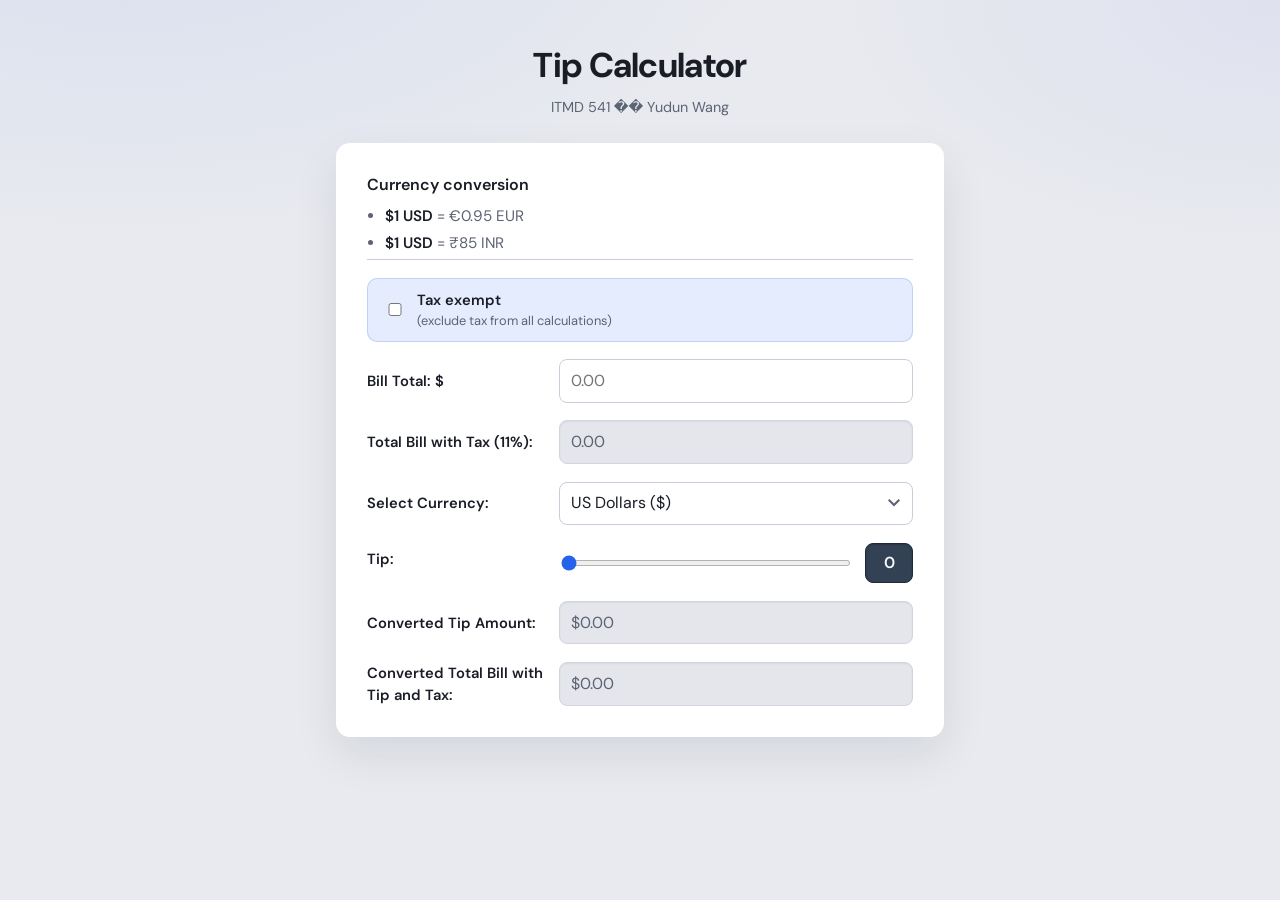
==== Lab5/index.html @ e3486f52 "Lab5" ====
<!DOCTYPE html>
<html lang="en">
<head>
  <meta charset="UTF-8">
  <meta name="viewport" content="width=device-width, initial-scale=1.0">
  <title>ITMD 541 - Lab 5 - International Tip Calculator</title>
  <link rel="preconnect" href="https://fonts.googleapis.com">
  <link rel="preconnect" href="https://fonts.gstatic.com" crossorigin>
  <link href="https://fonts.googleapis.com/css2?family=DM+Sans:ital,opsz,wght@0,9..40,400;0,9..40,600;0,9..40,700;1,9..40,400&display=swap" rel="stylesheet">
  <link rel="stylesheet" href="styles.css">
</head>
<body>
  <main class="page">
    <header class="page__header">
      <h1 class="page__title">Tip Calculator</h1>
      <p class="page__meta">ITMD 541 �� Yudun Wang</p>
    </header>

    <form class="calc-form" id="tip-form" novalidate>
      <section class="calc-form__section calc-form__section--rates" aria-labelledby="rates-heading">
        <h2 id="rates-heading" class="calc-form__subheading">Currency conversion</h2>
        <ul class="rate-list">
          <li><span class="rate-list__usd">$1 USD</span> = &euro;0.95 EUR</li>
          <li><span class="rate-list__usd">$1 USD</span> = &#8377;85 INR</li>
        </ul>
      </section>

      <div class="field field--checkbox">
        <input type="checkbox" id="tax-exempt" name="taxExempt" class="field__control">
        <label for="tax-exempt" class="field__label">Tax exempt <span class="field__hint">(exclude tax from all calculations)</span></label>
      </div>

      <div class="field">
        <label for="bill-total" class="field__label">Bill Total: $</label>
        <input type="text" id="bill-total" name="billTotal" class="field__control field__control--text" inputmode="decimal" autocomplete="off" placeholder="0.00" aria-describedby="bill-error">
      </div>
      <p class="field-error" id="bill-error" role="alert" hidden></p>

      <div class="field">
        <label for="total-with-tax" class="field__label">Total Bill with Tax (11%):</label>
        <input type="text" id="total-with-tax" name="totalWithTax" class="field__control field__control--text field__control--disabled" disabled readonly value="0.00">
      </div>

      <div class="field">
        <label for="currency" class="field__label">Select Currency:</label>
        <select id="currency" name="currency" class="field__control field__control--select">
          <option value="USD" selected>US Dollars ($)</option>
          <option value="EUR">Euros (&euro;)</option>
          <option value="INR">Indian Rupee (&#8377;)</option>
        </select>
      </div>

      <div class="field field--tip">
        <label for="tip-slider" class="field__label">Tip:</label>
        <div class="tip-row">
          <input type="range" id="tip-slider" name="tipPercent" class="field__control field__control--range" min="0" max="100" value="0" step="1">
          <output id="tip-percent-display" class="tip-readout" for="tip-slider" aria-live="polite" title="Tip percentage">0</output>
        </div>
      </div>

      <div class="field">
        <label for="converted-tip" class="field__label">Converted Tip Amount:</label>
        <input type="text" id="converted-tip" name="convertedTip" class="field__control field__control--text field__control--disabled" disabled readonly value="0.00">
      </div>

      <div class="field">
        <label for="converted-total" class="field__label">Converted Total Bill with Tip and Tax:</label>
        <input type="text" id="converted-total" name="convertedTotal" class="field__control field__control--text field__control--disabled" disabled readonly value="0.00">
      </div>
    </form>
  </main>
  <script src="tip-calculator.js"></script>
</body>
</html>
---- Lab5/styles.css ----
/* Lab 5 — International Tip Calculator */

:root {
  --bg-page: #e8eaef;
  --bg-card: #ffffff;
  --bg-disabled: #e4e6ec;
  --border: #c8ced9;
  --text: #1a1d26;
  --text-muted: #5c6373;
  --accent: #2563eb;
  --accent-soft: rgba(37, 99, 235, 0.12);
  --danger: #b91c1c;
  --danger-bg: #fee2e2;
  --radius: 14px;
  --shadow: 0 18px 45px rgba(15, 23, 42, 0.09);
  --font: "DM Sans", system-ui, -apple-system, "Segoe UI", sans-serif;
}

*,
*::before,
*::after {
  box-sizing: border-box;
}

body {
  margin: 0;
  min-height: 100vh;
  font-family: var(--font);
  font-size: 1rem;
  line-height: 1.5;
  color: var(--text);
  background:
    radial-gradient(1200px 600px at 10% -10%, rgba(37, 99, 235, 0.08), transparent 55%),
    radial-gradient(900px 500px at 100% 0%, rgba(99, 102, 241, 0.07), transparent 50%),
    var(--bg-page);
}

.page {
  width: min(100% - 1.5rem, 38rem);
  margin-inline: auto;
  padding: clamp(1.25rem, 4vw, 2.5rem) 0;
}

.page__header {
  text-align: center;
  margin-bottom: 1.5rem;
}

.page__title {
  margin: 0 0 0.35rem;
  font-size: clamp(1.75rem, 4.5vw, 2.15rem);
  font-weight: 700;
  letter-spacing: -0.02em;
  color: var(--text);
}

.page__meta {
  margin: 0;
  font-size: 0.9rem;
  color: var(--text-muted);
}

.calc-form {
  background: var(--bg-card);
  border-radius: var(--radius);
  box-shadow: var(--shadow);
  border: 1px solid rgba(255, 255, 255, 0.7);
  padding: clamp(1.25rem, 3vw, 1.85rem);
  display: flex;
  flex-direction: column;
  gap: 1.1rem;
}

.calc-form__section--rates {
  padding-bottom: 0.25rem;
  border-bottom: 1px solid var(--border);
}

.calc-form__subheading {
  margin: 0 0 0.5rem;
  font-size: 1rem;
  font-weight: 600;
  color: var(--text);
}

.rate-list {
  margin: 0;
  padding-left: 1.15rem;
  color: var(--text-muted);
  font-size: 0.95rem;
}

.rate-list li + li {
  margin-top: 0.25rem;
}

.rate-list__usd {
  font-weight: 600;
  color: var(--text);
}

.field {
  display: grid;
  grid-template-columns: minmax(0, 11rem) 1fr;
  align-items: center;
  gap: 0.65rem 1rem;
}

@media (max-width: 520px) {
  .field {
    grid-template-columns: 1fr;
    align-items: start;
  }

  .field__label {
    margin-bottom: -0.25rem;
  }
}

.field--checkbox {
  grid-template-columns: auto 1fr;
  padding: 0.65rem 0.85rem;
  background: var(--accent-soft);
  border-radius: 10px;
  border: 1px solid rgba(37, 99, 235, 0.2);
}

.field--checkbox .field__label {
  font-weight: 600;
  cursor: pointer;
}

.field__hint {
  display: block;
  font-weight: 400;
  font-size: 0.8rem;
  color: var(--text-muted);
}

.field__label {
  font-weight: 600;
  font-size: 0.92rem;
}

.field__control {
  width: 100%;
  max-width: 100%;
  font: inherit;
  padding: 0.55rem 0.7rem;
  border: 1px solid var(--border);
  border-radius: 8px;
  background: #fff;
  color: var(--text);
  transition: border-color 0.15s ease, box-shadow 0.15s ease;
}

.field__control--text:focus-visible {
  outline: none;
  border-color: var(--accent);
  box-shadow: 0 0 0 3px var(--accent-soft);
}

.field__control--select {
  cursor: pointer;
  appearance: none;
  background-image: url("data:image/svg+xml,%3Csvg xmlns='http://www.w3.org/2000/svg' width='12' height='8' viewBox='0 0 12 8'%3E%3Cpath fill='%235c6373' d='M1.41 0 6 4.58 10.59 0 12 1.41l-6 6-6-6z'/%3E%3C/svg%3E");
  background-repeat: no-repeat;
  background-position: right 0.75rem center;
  padding-right: 2rem;
}

.field__control--disabled {
  background: var(--bg-disabled);
  color: var(--text-muted);
  border-style: solid;
  border-color: #d1d5e0;
  cursor: not-allowed;
  box-shadow: inset 0 1px 2px rgba(15, 23, 42, 0.06);
}

.field--tip .field__label {
  align-self: start;
  padding-top: 0.35rem;
}

.tip-row {
  display: flex;
  align-items: center;
  gap: 0.75rem;
  flex-wrap: wrap;
  min-width: 0;
}

.field__control--range {
  flex: 1 1 12rem;
  min-width: 0;
  height: 6px;
  padding: 0;
  border: none;
  border-radius: 999px;
  background: linear-gradient(to right, var(--accent) 0%, var(--accent) var(--tip-pct, 0%), #d1d5e0 var(--tip-pct, 0%), #d1d5e0 100%);
  accent-color: var(--accent);
}

.field__control--range:focus-visible {
  outline: none;
  box-shadow: 0 0 0 3px var(--accent-soft);
}

.tip-readout {
  flex: 0 0 auto;
  min-width: 3rem;
  max-width: 5rem;
  display: inline-block;
  text-align: center;
  font: inherit;
  font-weight: 600;
  font-variant-numeric: tabular-nums;
  padding: 0.45rem 0.65rem;
  border-radius: 8px;
  background: #334155;
  color: #f8fafc;
  border: 1px solid #1e293b;
  cursor: default;
  user-select: none;
  box-shadow: inset 0 1px 2px rgba(0, 0, 0, 0.2);
}

.field-error {
  margin: -0.35rem 0 0;
  padding: 0.5rem 0.65rem;
  font-size: 0.88rem;
  font-weight: 600;
  color: var(--danger);
  background: var(--danger-bg);
  border-radius: 8px;
  border: 1px solid #fecaca;
}

.field-error[hidden] {
  display: none;
}
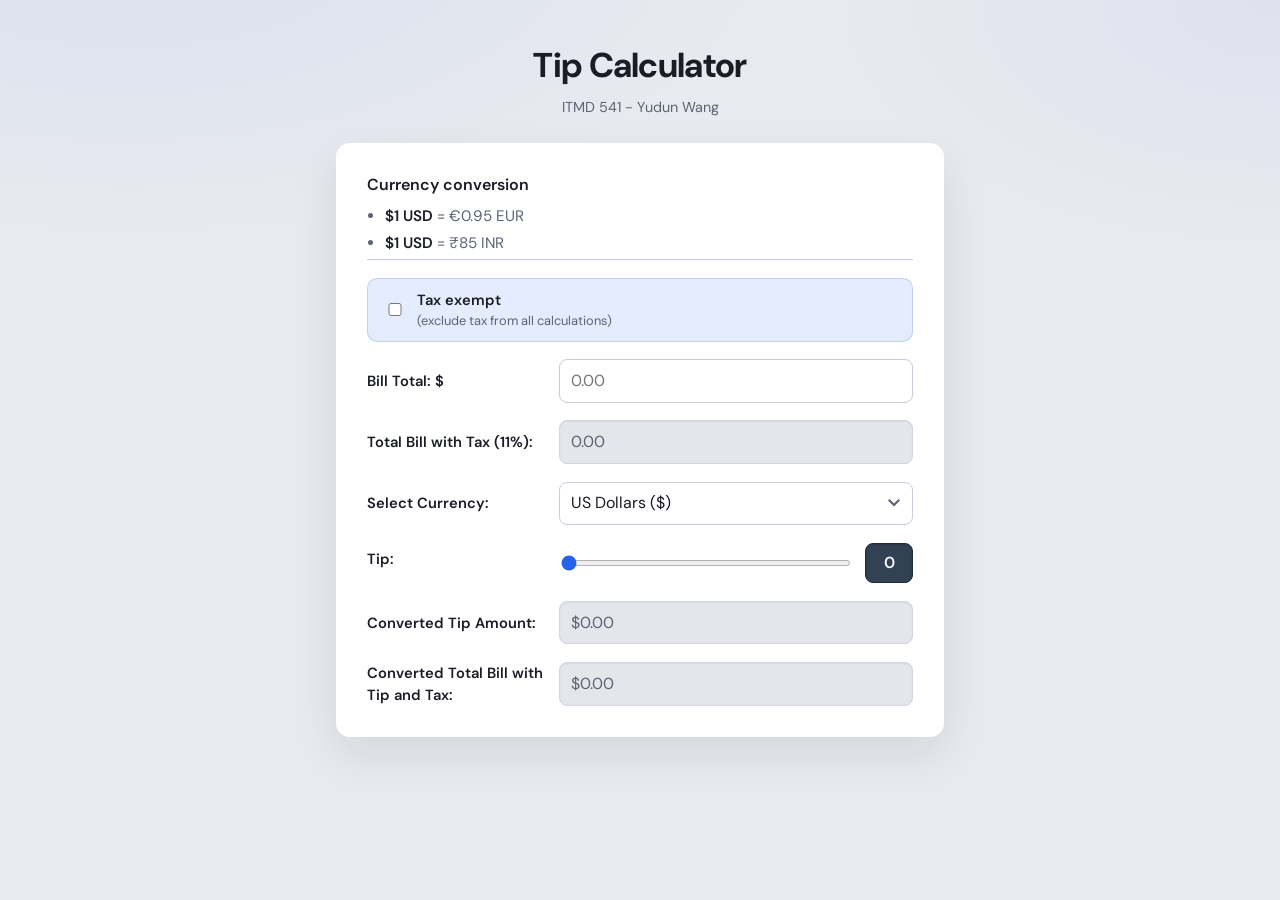
==== commit 7c1f8370: "Lab5: minor change" ====
--- a/Lab5/index.html
+++ b/Lab5/index.html
@@ -13,10 +13,12 @@
   <main class="page">
     <header class="page__header">
       <h1 class="page__title">Tip Calculator</h1>
-      <p class="page__meta">ITMD 541 �� Yudun Wang</p>
+      <p class="page__meta">ITMD 541 - Yudun Wang</p>
     </header>
 
+    <!-- Main calculator form; JavaScript handles all calculations. -->
     <form class="calc-form" id="tip-form" novalidate>
+      <!-- Required fixed conversion references from the assignment. -->
       <section class="calc-form__section calc-form__section--rates" aria-labelledby="rates-heading">
         <h2 id="rates-heading" class="calc-form__subheading">Currency conversion</h2>
         <ul class="rate-list">
@@ -25,6 +27,7 @@
         </ul>
       </section>
 
+      <!-- Tax-exempt mode removes tax from all computed totals. -->
       <div class="field field--checkbox">
         <input type="checkbox" id="tax-exempt" name="taxExempt" class="field__control">
         <label for="tax-exempt" class="field__label">Tax exempt <span class="field__hint">(exclude tax from all calculations)</span></label>
@@ -50,6 +53,7 @@
         </select>
       </div>
 
+      <!-- Tip percent is selected via range and mirrored in the output badge. -->
       <div class="field field--tip">
         <label for="tip-slider" class="field__label">Tip:</label>
         <div class="tip-row">
@@ -58,6 +62,7 @@
         </div>
       </div>
 
+      <!-- Computed outputs are read-only and filled by JavaScript. -->
       <div class="field">
         <label for="converted-tip" class="field__label">Converted Tip Amount:</label>
         <input type="text" id="converted-tip" name="convertedTip" class="field__control field__control--text field__control--disabled" disabled readonly value="0.00">
--- a/Lab5/styles.css
+++ b/Lab5/styles.css
@@ -1,5 +1,6 @@
 /* Lab 5 — International Tip Calculator */
 
+/* Theme tokens for consistent spacing/colors across the form. */
 :root {
   --bg-page: #e8eaef;
   --bg-card: #ffffff;
@@ -60,6 +61,7 @@
   color: var(--text-muted);
 }
 
+/* Card container for the calculator UI. */
 .calc-form {
   background: var(--bg-card);
   border-radius: var(--radius);
@@ -99,6 +101,7 @@
   color: var(--text);
 }
 
+/* Two-column label/control layout on desktop. */
 .field {
   display: grid;
   grid-template-columns: minmax(0, 11rem) 1fr;
@@ -106,6 +109,7 @@
   gap: 0.65rem 1rem;
 }
 
+/* Stack fields on small screens for mobile usability. */
 @media (max-width: 520px) {
   .field {
     grid-template-columns: 1fr;
@@ -169,6 +173,7 @@
   padding-right: 2rem;
 }
 
+/* Visual treatment for computed, non-editable values. */
 .field__control--disabled {
   background: var(--bg-disabled);
   color: var(--text-muted);
@@ -191,6 +196,7 @@
   min-width: 0;
 }
 
+/* Slider includes dynamic fill set through --tip-pct in JS. */
 .field__control--range {
   flex: 1 1 12rem;
   min-width: 0;
@@ -226,6 +232,7 @@
   box-shadow: inset 0 1px 2px rgba(0, 0, 0, 0.2);
 }
 
+/* Inline validation message for invalid bill input. */
 .field-error {
   margin: -0.35rem 0 0;
   padding: 0.5rem 0.65rem;
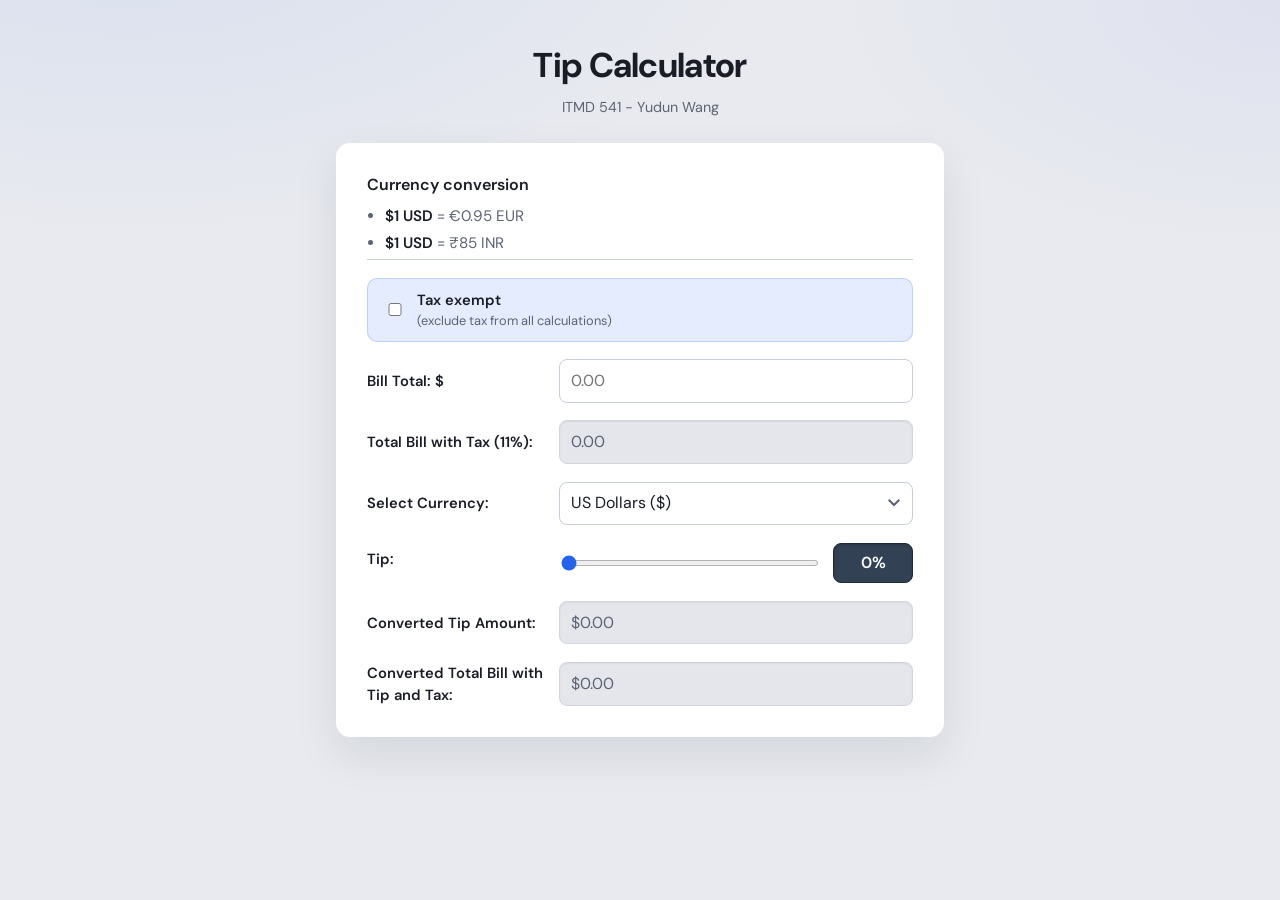
==== commit dd482148: "Lab5: add %" ====
--- a/Lab5/index.html
+++ b/Lab5/index.html
@@ -53,12 +53,12 @@
         </select>
       </div>
 
-      <!-- Tip percent is selected via range and mirrored in the output badge. -->
+      <!-- Tip percent is selected via range and mirrored in a disabled text field. -->
       <div class="field field--tip">
         <label for="tip-slider" class="field__label">Tip:</label>
         <div class="tip-row">
           <input type="range" id="tip-slider" name="tipPercent" class="field__control field__control--range" min="0" max="100" value="0" step="1">
-          <output id="tip-percent-display" class="tip-readout" for="tip-slider" aria-live="polite" title="Tip percentage">0</output>
+          <input type="text" id="tip-percent-display" name="tipPercentDisplay" class="field__control field__control--disabled tip-readout" disabled readonly value="0" aria-live="polite" title="Tip percentage">
         </div>
       </div>
 
